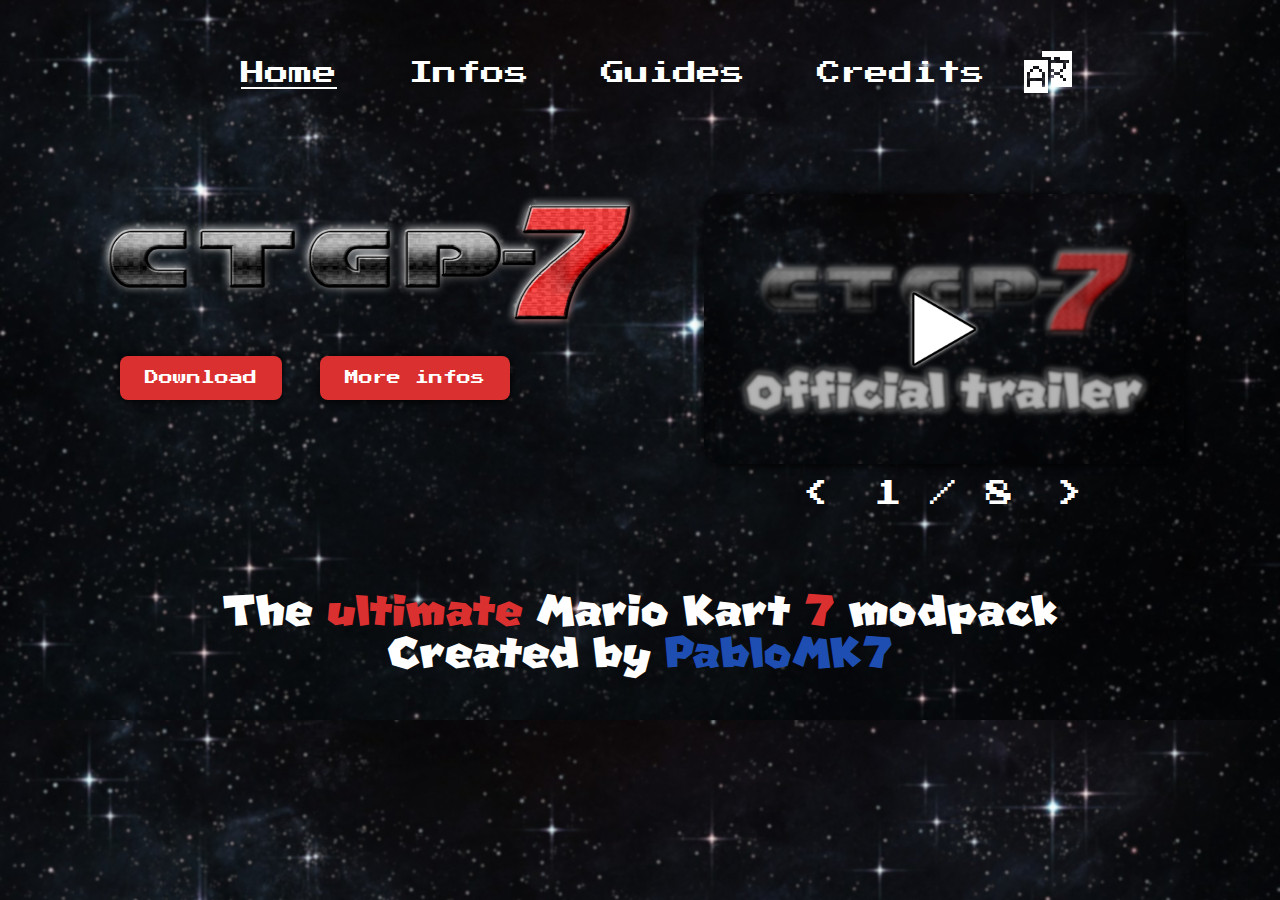
==== index.html @ aef252e4 "Add website" ====
<!DOCTYPE html>
<html lang="fr">
<head>
    <meta charset="UTF-8">
    <meta http-equiv="X-UA-Compatible" content="IE=edge">
    <meta name="viewport" content="width=device-width, initial-scale=1.0">
    <link rel="stylesheet" href="assets/css/style.css" />
    <link rel="icon" type="image/png" href="assets/img/favicon.png" />
    <meta content="Titre" property="og:title">
    <meta content="Description" property="og:description">
    <meta content="" property="og:url">
    <meta content="" property="og:image">
    <meta content="#000000" data-react-helmet="true" name="theme-color">
    <title>CTGP-7</title>
</head>
<body>
    <header>
        <nav>
            <p><u>Home</u></p>
            <a href="infos">Infos</a>
            <a href="guides">Guides</a>
            <a href="credits">Credits</a>
            <div>
                <img src="assets/img/menu.png" id="menu_img" onclick="open_menu()" Alt="Menu"/>
                <div id="menu" style="display: none;">
                    <p><u>Home</u></p>
                    <a href="infos">Infos</a>
                    <a href="guides">Guides</a>
                    <a href="credits">Credits</a>
                </div>
            </div>
            <div>
                <img src="assets/img/languages.png" id="lang_img" onclick="open_languages()" Alt="Languages"/>
                <div id="languages" style="display: none;">
                    <span>
                        <img src="assets/img/en_flag.png" Alt="English"/>
                        <p><u>English</u></p>
                    </span>
                    <a href="fr">
                        <img src="assets/img/fr_flag.png" Alt="Français"/>
                        <p>Français</p>
                    </a>
                    <a href="de">
                        <img src="assets/img/de_flag.png" Alt="Deutsch"/>
                        <p>Deutsch</p>
                    </a>
                    <a href="es">
                        <img src="assets/img/es_flag.png" Alt="Español"/>
                        <p>Español</p>
                    </a>
                    <a href="nl">
                        <img src="assets/img/nl_flag.png" Alt="Nederlands"/>
                        <p>Nederlands</p>
                    </a>
                    <a href="jp">
                        <img src="assets/img/jp_flag.png" Alt="日本"/>
                        <p>日本</p>
                    </a>
                </div>
            </div>
        </nav>
    </header>
    <main>
        <section class="main-content">
            <div class="main-infos">
                <img src="assets/img/logo.png" alt="Logo" width="75%"><br>
                <a href="" target="_blank">Download</a> <a href="">More infos</a>
            </div>
            <div class="main-screenshots">
                <img src="assets/img/screenshot_01.png" id="screenshot" onclick="open_trailer()" alt="Screenshot"><br>
                <p onclick="previous()"><</p> <span id="text"></span> <p onclick="next()">></p>
            </div>
        </section>
        <section class="sub-content">
            <h1>The <span>ultimate</span> Mario Kart <span>7</span> modpack</h1>
            <h1>Created by <a href="https://twitter.com/Pablomf6" target="_blank">PabloMK7</a></h1>
        </section>
    </main>
</body>
</html>

<script>
    let folder = "assets/img/";
</script>
<script src="assets/js/menu.js"></script>
<script src="assets/js/screenshots.js"></script>
---- assets/css/style.css ----
@font-face {
    font-family: "Mario";
    src: url("../fonts/Mario.otf");
}

@font-face {
    font-family: "Press Start 2P";
    src: url("../fonts/PressStart2P.ttf");
}

@font-face {
    font-family: "Mintsoda";
    src: url("../fonts/Mintsoda.ttf");
}

* {
    padding: 0;
    margin: 0;
}

html {
    font-family: Arial, Helvetica, sans-serif;
    background-image: url("../img/background.png");
    background-size: cover;
    display: flex;
    justify-content: center;
    align-items: center;
}

.main-content {
    display: flex;
    gap: 0px;
    margin-top: 5%;
}

.main-infos img, .main-infos-japan img {
    margin-bottom: 36px;
}

.main-infos a {
    font-family: "Press Start 2P";
    font-size: 20px;
    background-color: #db3030;
    color: white;
    text-decoration: none;
    padding: 20px 20px 20px;
    margin-left: 24px;
    border-radius: 8px;
    box-shadow: 1px 1px 10px black;
    transition: 0.2s;
}

.main-infos a:nth-of-type(2), .main-infos-japan a:nth-of-type(2) {
    margin-left: 48px;
}

.main-infos a:hover, .main-infos-japan a:hover {
    background-color: #b21f1f;
    transition: 0.2s;
}

.main-infos-japan a {
    font-family: "Mintsoda";
    font-weight: bolder;
    font-size: 24px;
    background-color: #db3030;
    color: white;
    text-decoration: none;
    padding: 10px 25px 15px;
    margin-left: 24px;
    border-radius: 8px;
    box-shadow: 1px 1px 10px black;
    transition: 0.2s;
}

.main-screenshots {
    text-align: center;
    user-select: none;
}

.main-screenshots img {
    width: 640px;
    height: 360px;
    object-fit: cover;
    border-radius: 16px;
    box-shadow: 1px 1px 10px black;
}

.main-screenshots span {
    font-family: "Press Start 2P";
    color: white;
    font-size: 28px;
    margin-left: 24px;
    margin-right: 24px;
}

.main-screenshots p {
    font-family: "Press Start 2P";
    display: inline-block;
    color: white;
    font-size: 36px;
    margin-top: 12px;
    transition: 0.2s;
}

.main-screenshots p:hover {
    cursor: pointer;
    transform: scale(1.1);
    transition: 0.2s;
}

.sub-content {
    text-align: center;
    margin-top: 76px;
}

.sub-content h1 {
    font-family: "Mario";
    color: white;
    font-size: 56px;
}

.sub-content span {
    color: #db3030;
}

.sub-content a {
    color: #1f4eb2;
    text-decoration: none;
}

.sub-content a:hover {
    text-decoration: underline;
}

nav {
    font-family: "Press Start 2P";
    font-size: 28px;
    display: flex;
    position: relative;
    justify-content: center;
    align-items: center;
    margin-top: 48px;
    margin-bottom: 156px;
}

.nav-japan {
    font-family: "Mintsoda";
    font-weight: bolder;
    font-size: 42px;
}

nav a, p {
    display: inline-block;
    color: white;
    text-decoration: none;
    margin-left: 36px;
    margin-right: 36px;
}

nav a:hover {
    text-decoration: underline;
}

nav p:hover {
    cursor: default;
}

nav img {
    border-bottom: solid 2px transparent;
}

nav img:hover {
    cursor: pointer;
    border-bottom: solid 2px white;
}

#languages, #menu {
    font-family: "Press Start 2P";
    font-size: 20px;
    display: flex;
    position: absolute;
    width: 18%;
    background-color: #161819b3;
    padding: 5px 10px;
    margin-top: 5px;
    margin-left: -5%;
    z-index: 1;
}

#languages p {
    text-decoration: none;
    margin-left: 12px;
    margin: 10px 10px;
}

#languages a, #languages span {
    display: flex;
    align-items: center;
    margin-left: 6px;
}

#languages p:hover {
    text-decoration: underline;
    cursor: pointer;
}

#languages span:hover {
    cursor: default;
}

#languages img {
    border-bottom: solid transparent;
}

#languages a:nth-of-type(5) {
    font-family: "Mintsoda";
    font-weight: bolder;
    font-size: 28px;
}

#languages a:nth-of-type(5) p {
    margin-top: 0px;
}

#languages .nl p {
    font-family: "Press Start 2P";
    font-size: 20px;
    margin-bottom: 0px;
}

#languages .jp p {
    font-family: "Mintsoda";
    font-size: 24px;
    margin-top: 0px;
    margin-bottom: 8px;
    display: flex;
    align-items: center;
}

#languages .nl img {
    margin-top: 6px;
    margin-bottom: 6px;
}

#menu_img {
    display: none;
}

@media screen and (max-width: 1680px) {
    main {
        width: 100%;
        margin-left: auto;
        margin-right: auto;
    }
    
    #languages .nl img {
        margin-top: 6px;
        margin-bottom: 4px;
    }

    #languages .jp p {
        margin-top: 0px;
        margin-bottom: 8px;
    }

    .main-infos img {
        width: 70%;
    }

    .main-infos a {
        font-size: 18px;
    }

    .main-screenshots img {
        width: 560px;
        height: 315px;
    }

    .sub-content h1 {
        font-size: 56px;
    }
}

@media screen and (max-width: 1440px){
    main {
        width: 90%;
        margin-left: auto;
        margin-right: auto;
    }
    
    #languages .nl img {
        margin-top: 6px;
        margin-bottom: 4px;
    }

    #languages .jp p {
        margin-top: 0px;
        margin-bottom: 8px;
    }
    
    .main-infos img {
        width: 80%;
    }

    .main-infos a {
        font-size: 16px;
    }

    .main-screenshots img {
        width: 480px;
        height: 270px;
    }

    .main-screenshots span {
        margin-left: 3px;
        margin-right: 3px;
    }

    .main-screenshots p {
        font-size: 28px;
    }

    .sub-content h1 {
        font-size: 48px;
    }
}

@media screen and (max-width: 1366px) {
    nav {
        margin-bottom: 96px;
        font-size: 24px;
    }

    .nav-japan {
        margin-bottom: 96px;
        font-size: 36px;
    }

    #languages, #menu {
        font-size: 16px;
    }

    #languages a:nth-of-type(5) {
        font-size: 22px;
    }

    #languages .nl img {
        margin-top: 6px;
        margin-bottom: 4px;
    }

    #languages .jp p {
        margin-top: 0px;
        margin-bottom: 8px;
    }

    #menu {
        display: none;
    }

    main {
        width: 85%;
        margin-left: auto;
        margin-right: auto;
    }

    .main-infos {
        width: 75%;
    }
    
    .main-infos img {
        width: 90%;
    }

    .main-infos a {
        font-size: 14px;
        padding: 15px 25px;
    }

    .main-infos a:nth-of-type(2), .main-infos-japan a:nth-of-type(2) {
        margin-left: 34px;
    }

    .main-infos-japan a {
        font-size: 18px;
    }

    .main-screenshots img {
        width: 480px;
        height: 270px;
    }

    .sub-content h1 {
        font-size: 42px;
    }
}

@media screen and (max-width: 1024px) {
    nav {
        margin-bottom: 96px;
        font-size: 18px;
    }

    #languages, #menu {
        font-size: 16px;
        width: 22%;
        margin-left: -10%;
    }

    #languages .nl p {
        font-size: 16px;
    }

    #languages .nl img {
        margin-top: 6px;
        margin-bottom: 2px;
    }

    #languages .jp p {
        margin-top: 0px;
        margin-bottom: 8px;
    }

    #menu_img {
        display: none;
    }

    main {
        width: 85%;
        margin-left: auto;
        margin-right: auto;
    }

    .main-infos {
        width: 75%;
    }
    
    .main-infos img, .main-infos-japan img {
        width: 90%;
        margin-bottom: 24px;
    }

    .main-infos a {
        font-size: 10px;
        padding: 15px 25px;
    }

    .main-infos a:nth-of-type(2), .main-infos-japan a:nth-of-type(2) {
        margin-left: 24px;
    }

    .main-infos-japan a {
        font-size: 18px;
    }

    .main-screenshots img {
        width: 80%;
    }

    .main-screenshots img {
        width: 360px;
        height: 180px;
    }

    .main-screenshots span {
        font-size: 22px;
        margin-left: 3px;
        margin-right: 3px;
    }

    .main-screenshots p {
        font-size: 22px;
    }

    .sub-content {
        margin-top: 48px;
    }

    .sub-content h1 {
        font-size: 34px;
    }
}

@media screen and (max-width: 860px) {
    nav {
        margin-bottom: 56px;
    }

    nav a, p {
        display: flex;
        font-size: 18px;
        margin-left: 18px;
        margin-right: 18px;
    }

    .nav-japan a, .nav-japan p {
        font-size: 34px;
    }

    nav #languages a, nav #languages p, nav #menu a, nav #menu p{
        display: flex;
        font-size: 18px;
    }

    #languages {
        width: 30%;
        margin-left: -200px;
    }

    #menu_img {
        display: none;
    }

    .main-content {
        flex-direction: column;
    }

    .main-infos, .main-infos-japan {
        width: 100%;
        margin-bottom: 76px;
    }

    .main-infos img, .main-infos-japan img {
        width: 100%;
    }

    .main-infos a {
        font-size: 18px;
    }

    .main-infos-japan a {
        font-size: 24px;
    }

    .main-screenshots img {
        width: 480px;
        height: 270px;
        margin-bottom: 12px;
    }

    .main-screenshots span {
        font-size: 28px;
        margin-left: 36px;
        margin-right: 36px;
    }

    .main-screenshots p {
        font-size: 28px;
    }

    .sub-content {
        margin-bottom: 48px;
    }

    .sub-content h1 {
        font-size: 36px;
    }
}

@media screen and (max-width: 600px) {
    nav {
        margin-bottom: 56px;
    }

    nav a, p {
        display: flex;
        font-size: 18px;
        margin-left: 12px;
        margin-right: 12px;
    }

    nav #languages a, nav #languages p, nav #menu a, nav #menu p{
        display: flex;
        font-size: 14px;
    }

    nav #languages a:nth-of-type(5) p {
        font-size: 20px;
    }

    #languages {
        width: 45%;
        margin-left: -175px;
    }

    #menu_img {
        display: none;
    }

    .main-content {
        flex-direction: column;
    }

    .main-infos {
        width: 100%;
        margin-bottom: 76px;
    }

    .main-infos img, .main-infos-japan img {
        width: 100%;
    }

    .main-infos a {
        font-size: 12px;
    }

    .main-screenshots img {
        width: 480px;
        height: 270px;
        margin-bottom: 12px;
    }

    .main-screenshots span {
        font-size: 28px;
        margin-left: 36px;
        margin-right: 36px;
    }

    .main-screenshots p {
        font-size: 28px;
    }

    .sub-content h1 {
        font-size: 38px;
    }
}

@media screen and (max-width: 480px) {
    nav {
        margin-bottom: 48px;
    }

    nav a, p {
        display: none;
    }

    nav #menu_img, nav #lang_img {
        margin-left: 48px;
        margin-right: 48px;
    }

    nav #languages a, nav #languages p, nav #menu a, nav #menu p{
        display: flex;
    }

    #languages {
        width: 45%;
    }

    #menu {
        width: 35%;
    }

    #menu a, #menu p {
        font-size: 18px;
        margin-bottom: 18px;
    }

    #menu_img {
        display: flex;
    }

    .main-content {
        flex-direction: column;
    }

    .main-infos {
        width: 100%;
        margin-bottom: 76px;
    }

    .main-infos img, .main-infos-japan img {
        width: 100%;
    }

    .main-infos a {
        font-size: 12px;
    }
}

@media screen and (max-width: 700px) {
    nav {
        margin-bottom: 48px;
    }

    nav a, p {
        display: none;
    }

    nav #menu_img, nav #lang_img {
        margin-left: 48px;
        margin-right: 48px;
    }

    nav #languages a, nav #languages p, nav #menu a, nav #menu p{
        display: flex;
    }

    #languages {
        width: 45%;
        margin-left: 0px;
    }

    #menu {
        width: 35%;
    }

    #menu a, #menu p {
        font-size: 18px;
        margin-bottom: 18px;
    }

    #menu_img {
        display: flex;
    }

    .main-content {
        flex-direction: column;
    }

    .main-infos {
        width: 100%;
        margin-bottom: 76px;
    }

    .main-infos img, .main-infos-japan img {
        width: 100%;
    }

    .main-infos a {
        font-size: 10px;
        margin-left: 2px;
        margin-right: 2px;
    }

    .main-screenshots {
        margin-left: -16px;
    }

    .main-screenshots img {
        width: 100%;
        margin-left: 8px;
    }

    .sub-content {
        margin-bottom: 48px;
    }

    .sub-content h1 {
        font-size: 28px;
    }
}

@media screen and (max-width: 360px) {
    nav {
        margin-bottom: 48px;
    }
    
    nav a, p {
        display: none;
    }

    nav #menu_img, nav #lang_img {
        margin-left: 36px;
        margin-right: 36px;
    }

    nav #languages a, nav #languages p, nav #menu a, nav #menu p{
        display: flex;
    }

    #languages {
        width: 50%;
    }

    #languages a, #languages p {
        font-size: 12px;
    }

    #menu {
        width: 35%;
    }

    #menu a, #menu p {
        font-size: 16px;
        margin-bottom: 18px;
    }

    #menu_img {
        display: flex;
    }

    .main-content {
        flex-direction: column;
    }

    .main-infos {
        width: 100%;
        margin-bottom: 76px;
    }

    .main-infos img, .main-infos-japan img {
        width: 110%;
        margin-left: -12px;
    }

    .main-infos a {
        font-size: 10px;
        padding: 15px 20px;
        margin-right: 1px;
        margin-left: 1px;
    }

    .main-screenshots img {
        width: 270px;
        height: 160px;
    }

    .main-screenshots span {
        font-size: 18px;
        margin-left: 2px;
        margin-right: 2px;
    }

    .sub-content {
        margin-bottom: 48px;
    }

    .sub-content h1 {
        font-size: 24px;
    }
}

@media screen and (max-width: 320px) {
    nav {
        margin-bottom: 48px;
    }
    
    nav a, p {
        display: none;
    }

    nav #menu_img, nav #lang_img {
        margin-left: 48px;
        margin-right: 48px;
    }

    nav #languages a, nav #languages p, nav #menu a, nav #menu p{
        display: flex;
        font-size: 10px;
    }

    nav #languages a:nth-of-type(5) p {
        font-size: 14px;
    }

    nav #languages a:nth-of-type(5) img {
        margin-top: 3 px;
    }

    #languages {
        width: 50%;
        margin-left: -35px;
    }

    #menu {
        width: 35%;
        margin-left: 2px;
    }

    #menu a, #menu p {
        font-size: 14px;
        margin-bottom: 18px;
    }

    #menu_img {
        display: flex;
    }

    .main-content {
        flex-direction: column;
    }

    .main-infos {
        width: 100%;
        margin-bottom: 76px;
    }

    .main-infos img, .main-infos-japan img {
        width: 110%;
        margin-left: -12px;
    }

    .main-infos a {
        font-size: 8px;
    }

    .main-screenshots img {
        width: 270px;
        height: 180px;
        margin-left: 12px;
    }

    .main-screenshots span {
        font-size: 18px;
        margin-left: 0px;
        margin-right: 0px;
    }

    .main-screenshots p {
        font-size: 18px;
        margin-left: 18px;
        margin-right: 18px;
    }
}
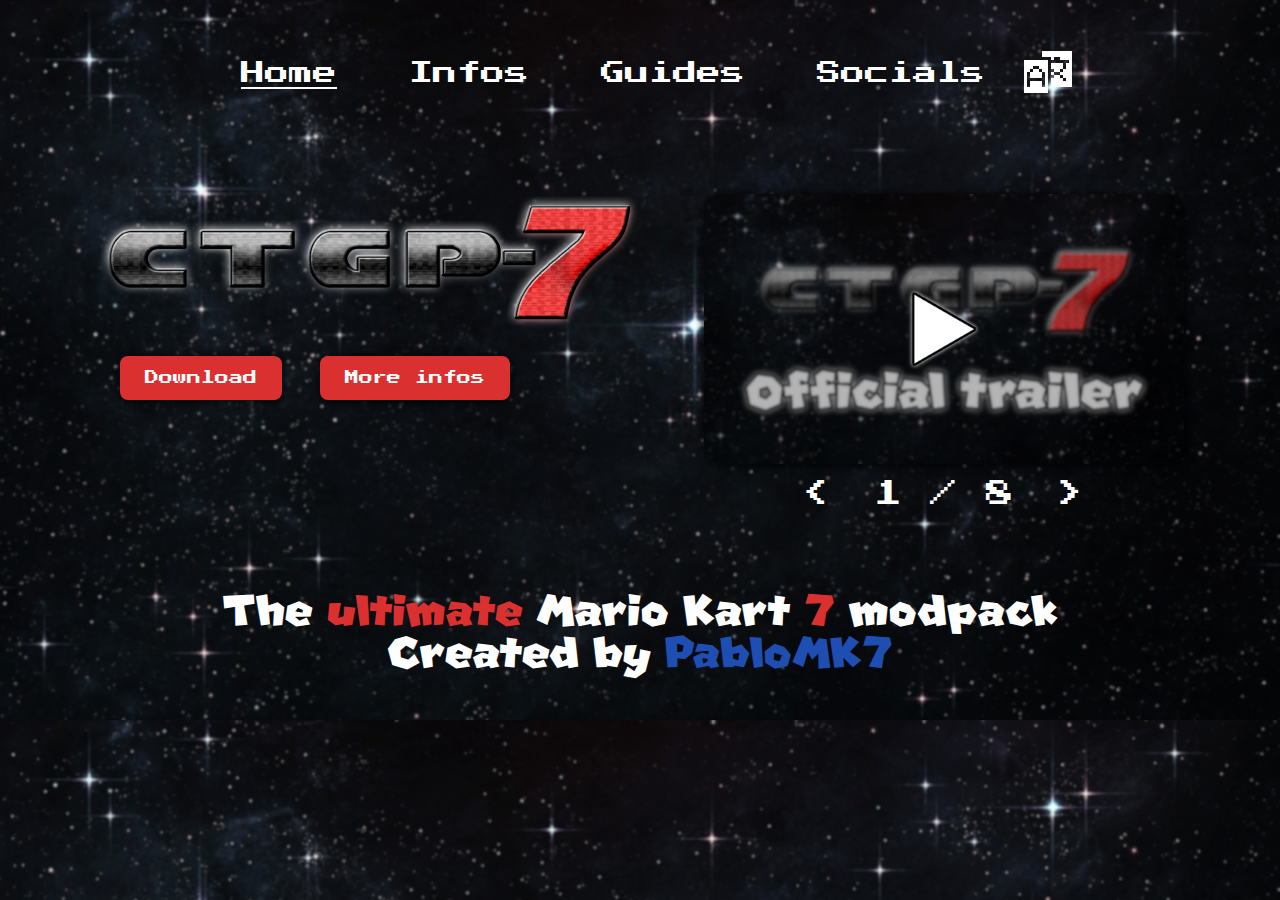
==== commit 7e4e48ed: "Replace text" ====
--- a/index.html
+++ b/index.html
@@ -19,14 +19,14 @@
             <p><u>Home</u></p>
             <a href="infos">Infos</a>
             <a href="guides">Guides</a>
-            <a href="credits">Credits</a>
+            <a href="socials">Socials</a>
             <div>
                 <img src="assets/img/menu.png" id="menu_img" onclick="open_menu()" Alt="Menu"/>
                 <div id="menu" style="display: none;">
                     <p><u>Home</u></p>
                     <a href="infos">Infos</a>
                     <a href="guides">Guides</a>
-                    <a href="credits">Credits</a>
+                    <a href="socials">Socials</a>
                 </div>
             </div>
             <div>
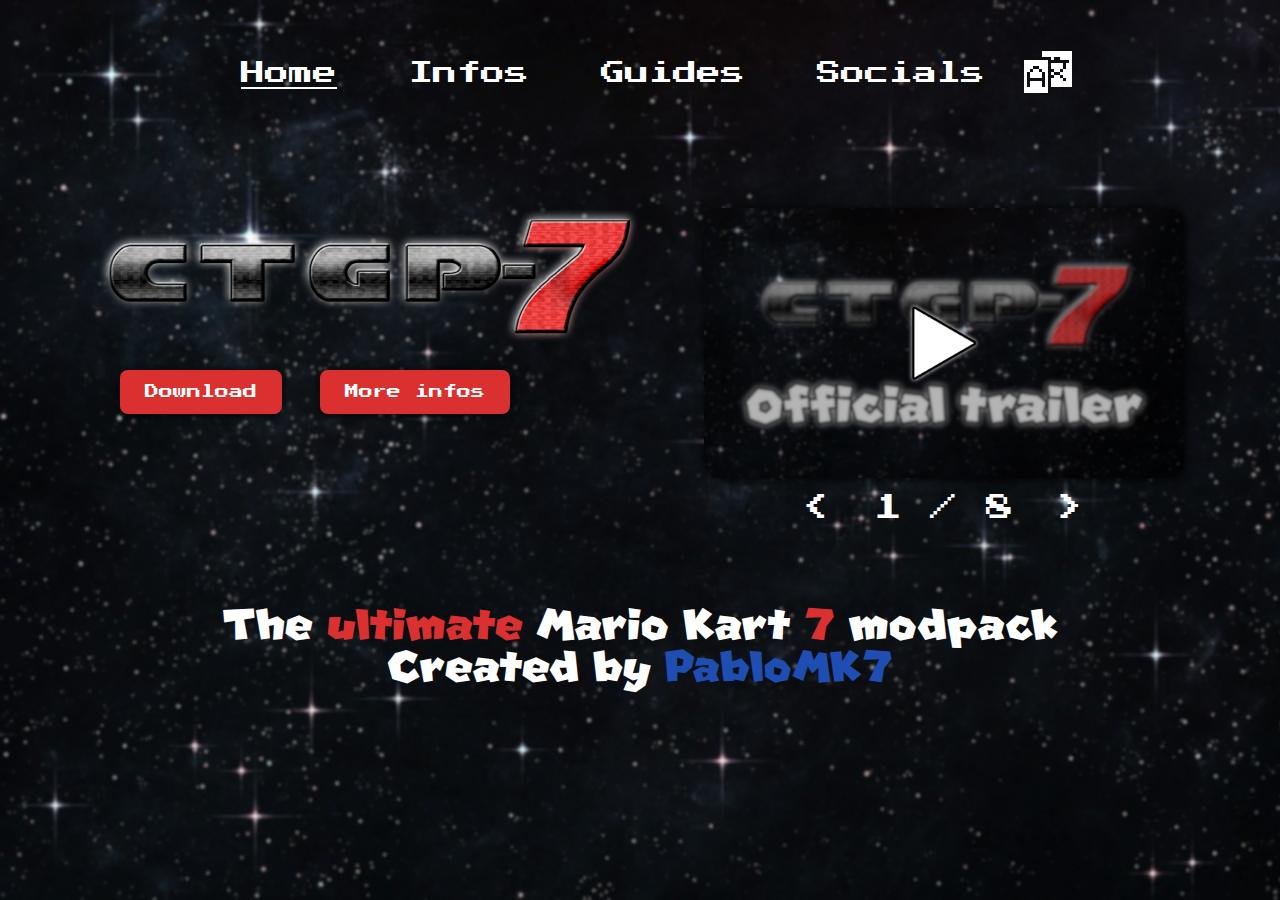
==== commit f7c06bdb: "Edit website" ====
--- a/index.html
+++ b/index.html
@@ -4,13 +4,13 @@
     <meta charset="UTF-8">
     <meta http-equiv="X-UA-Compatible" content="IE=edge">
     <meta name="viewport" content="width=device-width, initial-scale=1.0">
+    <meta content="CTGP-7" property="og:title">
+    <meta content="The ultimate Mario Kart 7 modpack" property="og:description">
+    <meta content="https://ctgp-7.github.io" property="og:url">
+    <meta content="https://ctgp-7.github.io/assets/img/favicon.png" property="og:image">
+    <meta content="#e43e3e" data-react-helmet="true" name="theme-color">
     <link rel="stylesheet" href="assets/css/style.css" />
     <link rel="icon" type="image/png" href="assets/img/favicon.png" />
-    <meta content="Titre" property="og:title">
-    <meta content="Description" property="og:description">
-    <meta content="" property="og:url">
-    <meta content="" property="og:image">
-    <meta content="#000000" data-react-helmet="true" name="theme-color">
     <title>CTGP-7</title>
 </head>
 <body>
@@ -48,6 +48,10 @@
                         <img src="assets/img/es_flag.png" Alt="Español"/>
                         <p>Español</p>
                     </a>
+                    <a href="it">
+                        <img src="assets/img/it_flag.png" Alt="Italia"/>
+                        <p>Italia</p>
+                    </a>
                     <a href="nl">
                         <img src="assets/img/nl_flag.png" Alt="Nederlands"/>
                         <p>Nederlands</p>
@@ -64,7 +68,7 @@
         <section class="main-content">
             <div class="main-infos">
                 <img src="assets/img/logo.png" alt="Logo" width="75%"><br>
-                <a href="" target="_blank">Download</a> <a href="">More infos</a>
+                <a href="https://gamebanana.com/mods/50221" target="_blank">Download</a> <a href="infos">More infos</a>
             </div>
             <div class="main-screenshots">
                 <img src="assets/img/screenshot_01.png" id="screenshot" onclick="open_trailer()" alt="Screenshot"><br>
--- a/assets/css/style.css
+++ b/assets/css/style.css
@@ -22,6 +22,7 @@
     font-family: Arial, Helvetica, sans-serif;
     background-image: url("../img/background.png");
     background-size: cover;
+    background-attachment: fixed;
     display: flex;
     justify-content: center;
     align-items: center;
@@ -31,6 +32,10 @@
     display: flex;
     gap: 0px;
     margin-top: 5%;
+}
+
+.main-infos, .main-screenshots {
+    margin-top: 56px;
 }
 
 .main-infos img, .main-infos-japan img {
@@ -141,7 +146,6 @@
     justify-content: center;
     align-items: center;
     margin-top: 48px;
-    margin-bottom: 156px;
 }
 
 .nav-japan {
@@ -213,13 +217,13 @@
     border-bottom: solid transparent;
 }
 
-#languages a:nth-of-type(5) {
+#languages a:last-child {
     font-family: "Mintsoda";
     font-weight: bolder;
     font-size: 28px;
 }
 
-#languages a:nth-of-type(5) p {
+#languages a:last-child p {
     margin-top: 0px;
 }
 
@@ -247,6 +251,96 @@
     display: none;
 }
 
+.main-card {
+    font-family: "Press Start 2P";
+    font-size: 18px;
+    display: flex;
+    flex-direction: column;
+    align-items: center;
+    justify-content: center;
+    margin: auto;
+    width: 65%;
+    background-color: #161819b3;
+    color: white;
+    box-shadow: 1px 1px 10px black;
+    padding: 24px;
+    margin-top: 48px;
+}
+
+.main-card p {
+    line-height: 1.5;
+    text-align: center;
+}
+
+.collapsible {
+    font-family: "Press Start 2P", cursive;
+    background-color: #1f2022b3;
+    box-shadow: 1px 1px 10px black;
+    color: white;
+    cursor: pointer;
+    padding: 18px;
+    width: 75%;
+    border: none;
+    text-align: left;
+    outline: none;
+    font-size: 15px;
+    transition: 0.2s;
+    z-index: 1;
+}
+
+.collapsible::after {
+    content: '>';
+    font-size: 16px;
+    color: white;
+    float: right;
+}
+
+.collapsible-active, .collapsible:hover {
+    background-color: #2e3235b3;
+}
+
+.collapsible-active::after {
+    transform: rotate(90deg);
+}
+
+.collapsible-content {
+    max-height: 0;
+    width: 75%;
+    overflow: hidden;
+    transition: max-height 0.2s ease-out;
+    background-color: #1f2022b3;
+    box-shadow: 1px 1px 10px black;
+    font-size: 16px;
+    text-align: center;
+}
+
+.collapsible-content p {
+    padding: 20px;
+    margin-left: 0px;
+    margin-right: 0px;
+}
+
+.collapsible-content ul {
+    width: 50%;
+    margin: auto;
+    list-style-type: none;
+}
+
+.collapsible-content li {
+    white-space: nowrap;
+    background-image: var(--img);
+    background-size: 100%;
+    background-position: var(--pos);
+    padding: 20px;
+    user-select: none;
+    transition: 0.2s;
+}
+
+.collapsible-content li:hover {
+    background-size: 110%;
+    transition: 0.2s;
+}
+
 @media screen and (max-width: 1680px) {
     main {
         width: 100%;
@@ -328,12 +422,10 @@
 
 @media screen and (max-width: 1366px) {
     nav {
-        margin-bottom: 96px;
         font-size: 24px;
     }
 
     .nav-japan {
-        margin-bottom: 96px;
         font-size: 36px;
     }
 
@@ -341,7 +433,7 @@
         font-size: 16px;
     }
 
-    #languages a:nth-of-type(5) {
+    #languages a:last-child {
         font-size: 22px;
     }
 
@@ -398,7 +490,6 @@
 
 @media screen and (max-width: 1024px) {
     nav {
-        margin-bottom: 96px;
         font-size: 18px;
     }
 
@@ -483,10 +574,6 @@
 }
 
 @media screen and (max-width: 860px) {
-    nav {
-        margin-bottom: 56px;
-    }
-
     nav a, p {
         display: flex;
         font-size: 18px;
@@ -559,10 +646,6 @@
 }
 
 @media screen and (max-width: 600px) {
-    nav {
-        margin-bottom: 56px;
-    }
-
     nav a, p {
         display: flex;
         font-size: 18px;
@@ -575,7 +658,7 @@
         font-size: 14px;
     }
 
-    nav #languages a:nth-of-type(5) p {
+    nav #languages a:last-child p {
         font-size: 20px;
     }
 
@@ -627,10 +710,6 @@
 }
 
 @media screen and (max-width: 480px) {
-    nav {
-        margin-bottom: 48px;
-    }
-
     nav a, p {
         display: none;
     }
@@ -680,10 +759,6 @@
 }
 
 @media screen and (max-width: 700px) {
-    nav {
-        margin-bottom: 48px;
-    }
-
     nav a, p {
         display: none;
     }
@@ -753,10 +828,6 @@
 }
 
 @media screen and (max-width: 360px) {
-    nav {
-        margin-bottom: 48px;
-    }
-    
     nav a, p {
         display: none;
     }
@@ -833,10 +904,6 @@
 }
 
 @media screen and (max-width: 320px) {
-    nav {
-        margin-bottom: 48px;
-    }
-    
     nav a, p {
         display: none;
     }
@@ -851,11 +918,11 @@
         font-size: 10px;
     }
 
-    nav #languages a:nth-of-type(5) p {
+    nav #languages a:last-child p {
         font-size: 14px;
     }
 
-    nav #languages a:nth-of-type(5) img {
+    nav #languages a:last-child img {
         margin-top: 3 px;
     }
 
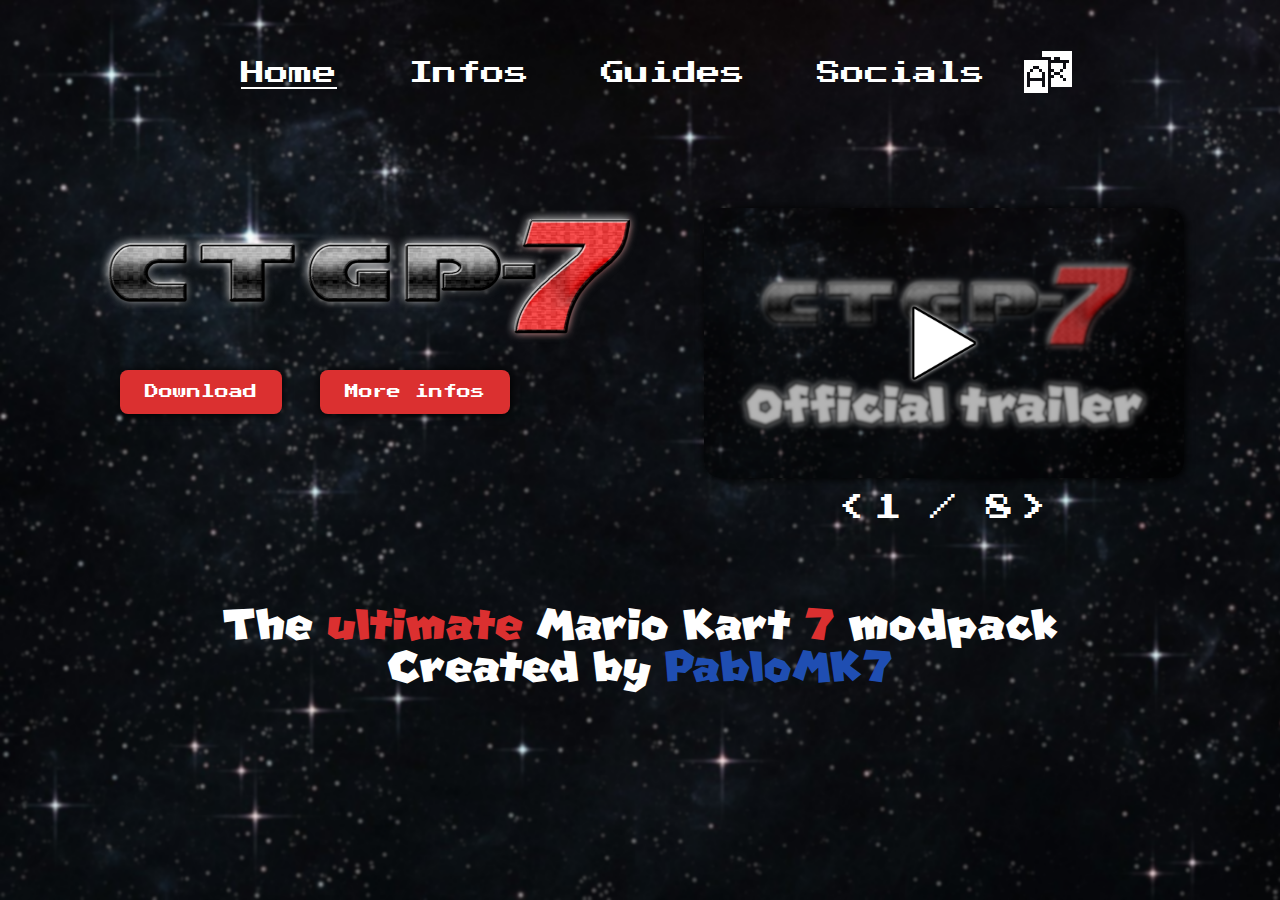
==== commit 514c1228: "Add responsive design to the missing pages" ====
--- a/index.html
+++ b/index.html
@@ -1,5 +1,5 @@
 <!DOCTYPE html>
-<html lang="fr">
+<html lang="en">
 <head>
     <meta charset="UTF-8">
     <meta http-equiv="X-UA-Compatible" content="IE=edge">
--- a/assets/css/style.css
+++ b/assets/css/style.css
@@ -21,6 +21,7 @@
 html {
     font-family: Arial, Helvetica, sans-serif;
     background-image: url("../img/background.png");
+    background-color: #0b0b0d;
     background-size: cover;
     background-attachment: fixed;
     display: flex;
@@ -154,7 +155,7 @@
     font-size: 42px;
 }
 
-nav a, p {
+nav a, nav p {
     display: inline-block;
     color: white;
     text-decoration: none;
@@ -184,12 +185,12 @@
     font-size: 20px;
     display: flex;
     position: absolute;
-    width: 18%;
+    width: 14%;
     background-color: #161819b3;
     padding: 5px 10px;
     margin-top: 5px;
     margin-left: -5%;
-    z-index: 1;
+    z-index: 2;
 }
 
 #languages p {
@@ -329,16 +330,25 @@
 .collapsible-content li {
     white-space: nowrap;
     background-image: var(--img);
-    background-size: 100%;
+    background-size: cover;
     background-position: var(--pos);
     padding: 20px;
     user-select: none;
-    transition: 0.2s;
-}
-
-.collapsible-content li:hover {
-    background-size: 110%;
-    transition: 0.2s;
+}
+
+.collapsible-content span {
+    background-color: #000000;
+    padding: 5px;
+
+}
+
+.collapsible-content a {
+    color: #1f4eb2;
+    text-decoration: none;
+}
+
+.collapsible-content a:hover {
+    text-decoration: underline;
 }
 
 @media screen and (max-width: 1680px) {
@@ -418,6 +428,18 @@
     .sub-content h1 {
         font-size: 48px;
     }
+
+    .main-card {
+        width: 75%;
+    }
+
+    .main-card h1 {
+        font-size: 24px;
+    }
+
+    .main-card p {
+        font-size: 16px;
+    }
 }
 
 @media screen and (max-width: 1366px) {
@@ -486,6 +508,10 @@
     .sub-content h1 {
         font-size: 42px;
     }
+
+    .main-card {
+        width: 85%;
+    }
 }
 
 @media screen and (max-width: 1024px) {
@@ -571,10 +597,14 @@
     .sub-content h1 {
         font-size: 34px;
     }
+
+    .main-card {
+        width: 90%;
+    }
 }
 
 @media screen and (max-width: 860px) {
-    nav a, p {
+    nav a, nav p {
         display: flex;
         font-size: 18px;
         margin-left: 18px;
@@ -643,10 +673,103 @@
     .sub-content h1 {
         font-size: 36px;
     }
+
+    .collapsible {
+        width: 90%;
+    }
+
+    .collapsible-content {
+        width: 90%;
+    }
+
+    .collapsible-content ul {
+        width: 75%;
+    }
+
+    .main-card p, .collapsible-content li {
+        font-size: 14px;
+    }
+}
+
+@media screen and (max-width: 700px) {
+    nav a, nav p {
+        display: none;
+    }
+
+    nav #menu_img, nav #lang_img {
+        margin-left: 48px;
+        margin-right: 48px;
+    }
+
+    nav #languages a, nav #languages p, nav #menu a, nav #menu p{
+        display: flex;
+    }
+
+    #languages {
+        width: 45%;
+        margin-left: 0px;
+    }
+
+    #menu {
+        width: 35%;
+    }
+
+    #menu a, #menu p {
+        font-size: 18px;
+        margin-bottom: 18px;
+    }
+
+    #menu_img {
+        display: flex;
+    }
+
+    .main-content {
+        flex-direction: column;
+    }
+
+    .main-infos {
+        width: 100%;
+        margin-bottom: 76px;
+    }
+
+    .main-infos img, .main-infos-japan img {
+        width: 100%;
+    }
+
+    .main-infos a {
+        font-size: 10px;
+        margin-left: 2px;
+        margin-right: 2px;
+    }
+
+    .main-screenshots {
+        margin-left: -16px;
+    }
+
+    .main-screenshots img {
+        width: 100%;
+        margin-left: 8px;
+    }
+
+    .sub-content {
+        margin-bottom: 48px;
+    }
+
+    .sub-content h1 {
+        font-size: 28px;
+    }
+
+    .main-card h1 {
+        font-size: 20px;
+    }
+
+    .main-card p, .collapsible-content li {
+        font-size: 11px;
+    }
 }
 
 @media screen and (max-width: 600px) {
-    nav a, p {
+    nav a, nav p {
         display: flex;
         font-size: 18px;
         margin-left: 12px;
@@ -710,7 +833,7 @@
 }
 
 @media screen and (max-width: 480px) {
-    nav a, p {
+    nav a, nav p {
         display: none;
     }
 
@@ -725,6 +848,7 @@
 
     #languages {
         width: 45%;
+        margin-left: -48px;
     }
 
     #menu {
@@ -756,79 +880,35 @@
     .main-infos a {
         font-size: 12px;
     }
-}
-
-@media screen and (max-width: 700px) {
-    nav a, p {
-        display: none;
-    }
-
-    nav #menu_img, nav #lang_img {
-        margin-left: 48px;
-        margin-right: 48px;
-    }
-
-    nav #languages a, nav #languages p, nav #menu a, nav #menu p{
-        display: flex;
-    }
-
-    #languages {
-        width: 45%;
-        margin-left: 0px;
-    }
-
-    #menu {
-        width: 35%;
-    }
-
-    #menu a, #menu p {
-        font-size: 18px;
-        margin-bottom: 18px;
-    }
-
-    #menu_img {
-        display: flex;
-    }
-
-    .main-content {
-        flex-direction: column;
-    }
-
-    .main-infos {
-        width: 100%;
-        margin-bottom: 76px;
-    }
-
-    .main-infos img, .main-infos-japan img {
-        width: 100%;
-    }
-
-    .main-infos a {
-        font-size: 10px;
-        margin-left: 2px;
-        margin-right: 2px;
-    }
-
-    .main-screenshots {
-        margin-left: -16px;
-    }
-
-    .main-screenshots img {
-        width: 100%;
-        margin-left: 8px;
-    }
-
-    .sub-content {
-        margin-bottom: 48px;
-    }
-
-    .sub-content h1 {
-        font-size: 28px;
+
+    .main-card h1 {
+        font-size: 20px;
+    }
+
+    .collapsible {
+        font-size: 12px;
+    }
+
+    .collapsible::after {
+        font-size: 12px;
+    }
+
+    .collapsible-content ul {
+        margin-left: 22px;
+    }
+
+    .collapsible-content li {
+        padding: 15px;
+        width: 100%;
+    }
+
+    .main-card p, .collapsible-content li {
+        font-size: 8px;
     }
 }
 
 @media screen and (max-width: 360px) {
-    nav a, p {
+    nav a, nav p {
         display: none;
     }
 
@@ -901,16 +981,47 @@
     .sub-content h1 {
         font-size: 24px;
     }
+
+    .main-card {
+        width: 80%;
+    }
+
+    .main-card h1 {
+        font-size: 16px;
+        line-height: 24px;
+    }
+
+    .main-card p {
+        font-size: 10px;
+    }
+
+    .collapsible {
+        font-size: 8px;
+        width: 100%;
+    }
+
+    .collapsible::after {
+        font-size: 8px;
+    }
+
+    .collapsible-content {
+        width: 100%;
+    }
+
+    .collapsible-content li {
+        width: 90%;
+        font-size: 6px;
+    }
 }
 
 @media screen and (max-width: 320px) {
-    nav a, p {
+    nav a, nav p {
         display: none;
     }
 
     nav #menu_img, nav #lang_img {
-        margin-left: 48px;
-        margin-right: 48px;
+        margin-left: 36px;
+        margin-right: 36px;
     }
 
     nav #languages a, nav #languages p, nav #menu a, nav #menu p{
@@ -980,4 +1091,8 @@
         margin-left: 18px;
         margin-right: 18px;
     }
+
+    .main-card p {
+        font-size: 8px;
+    }
 }